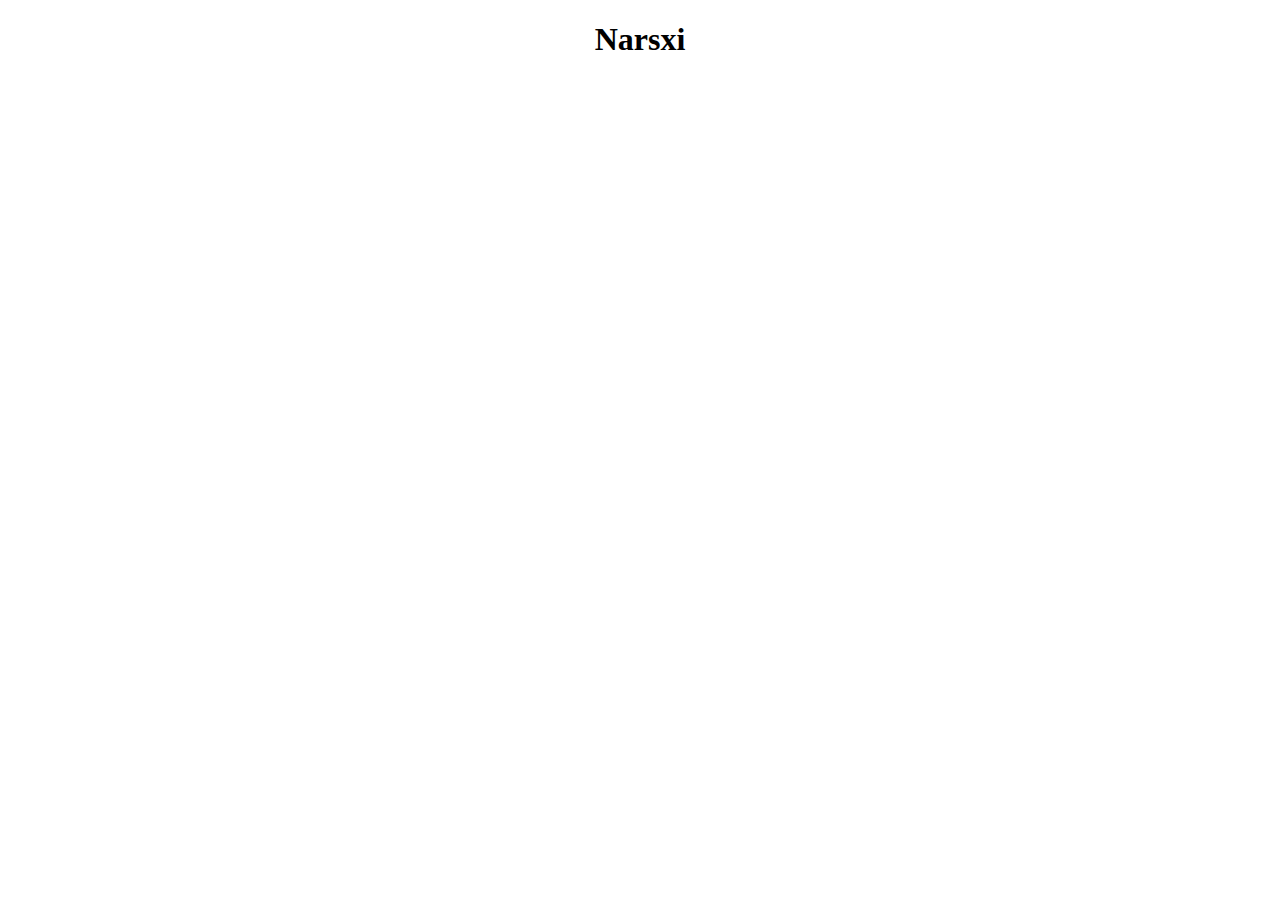
==== index.html @ 39658d0c "yes" ====
<!DOCTYPE HTML> 
<head>
<!--Webpage Title-->
<title>Narsxi's Website</title>    
<!---Fav Icon-->
<link rel="icon" href="ADD FAV ICON HERE" type="image/x-icon">
<!--Stylesheets-->
<link rel="stylesheet" href="/content/css/style.css">
<link href="https://stackpath.bootstrapcdn.com/font-awesome/4.7.0/css/font-awesome.min.css" rel="stylesheet" integrity="sha384-wvfXpqpZZVQGK6TAh5PVlGOfQNHSoD2xbE+QkPxCAFlNEevoEH3Sl0sibVcOQVnN" crossorigin="anonymous">
<!--Embed Stuff-->
<meta property="og:title" content="Narsxi">
<meta property="og:description" content="ADD DESCRIPTION HERE!">
<meta property="og:image" content="ADD BRANDING HERE!">
</head>
<body>
<h1 class="narsxi_title">Narsxi</h1>
</body>
</html>
---- content/css/style.css ----
.narsxi_title {
    text-align: center;
}
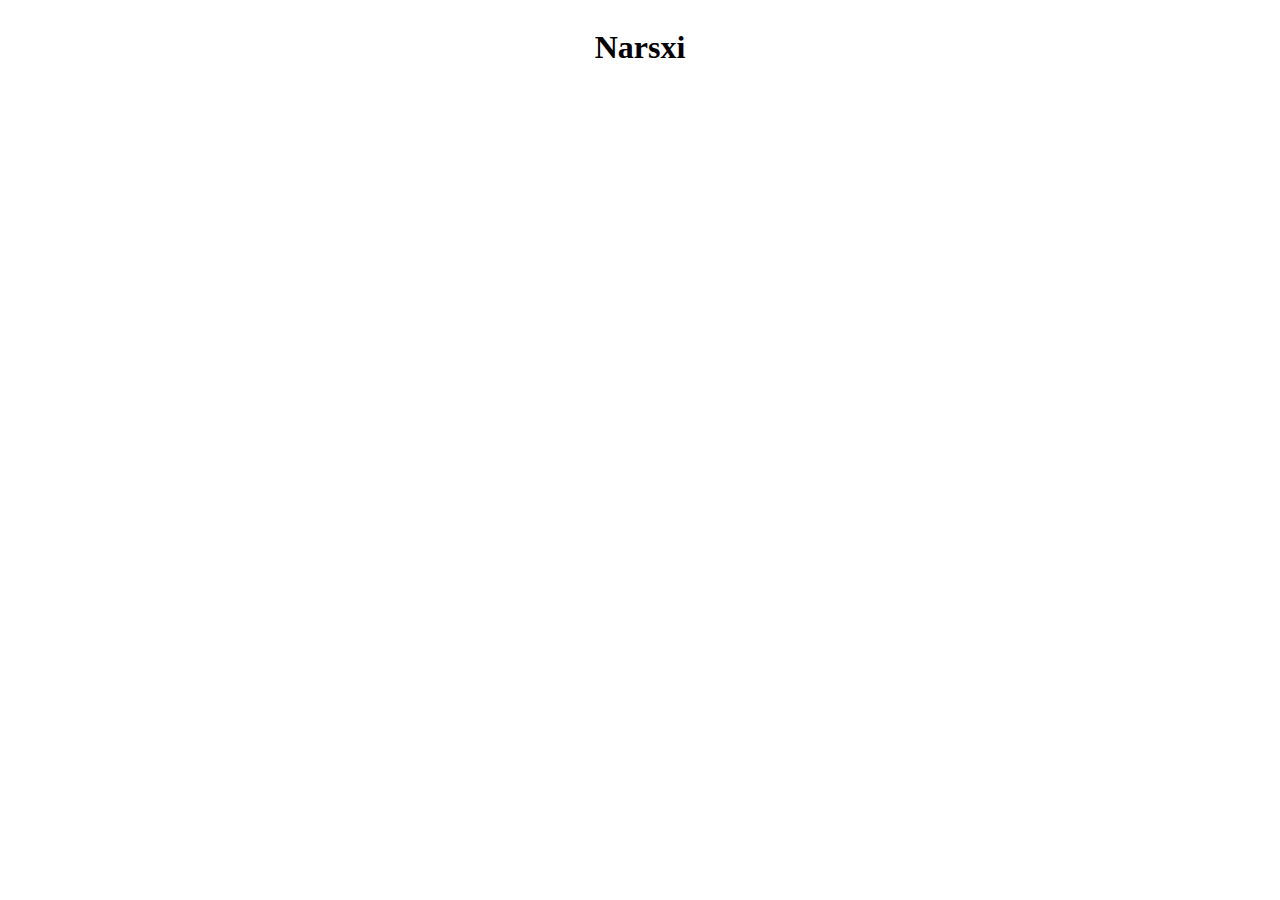
==== commit 7f228910: "k" ====
--- a/index.html
+++ b/index.html
@@ -13,6 +13,9 @@
 <meta property="og:image" content="ADD BRANDING HERE!">
 </head>
 <body>
+<div class="site_content">
 <h1 class="narsxi_title">Narsxi</h1>
+<p class="yes"
+</div>
 </body>
 </html>--- a/content/css/style.css
+++ b/content/css/style.css
@@ -1,3 +1,9 @@
+body {
+    background-color: white;
+}
+.site_content {
+    text-align: center;
+}
 .narsxi_title {
-    text-align: center;
+    display: inline-block;
 }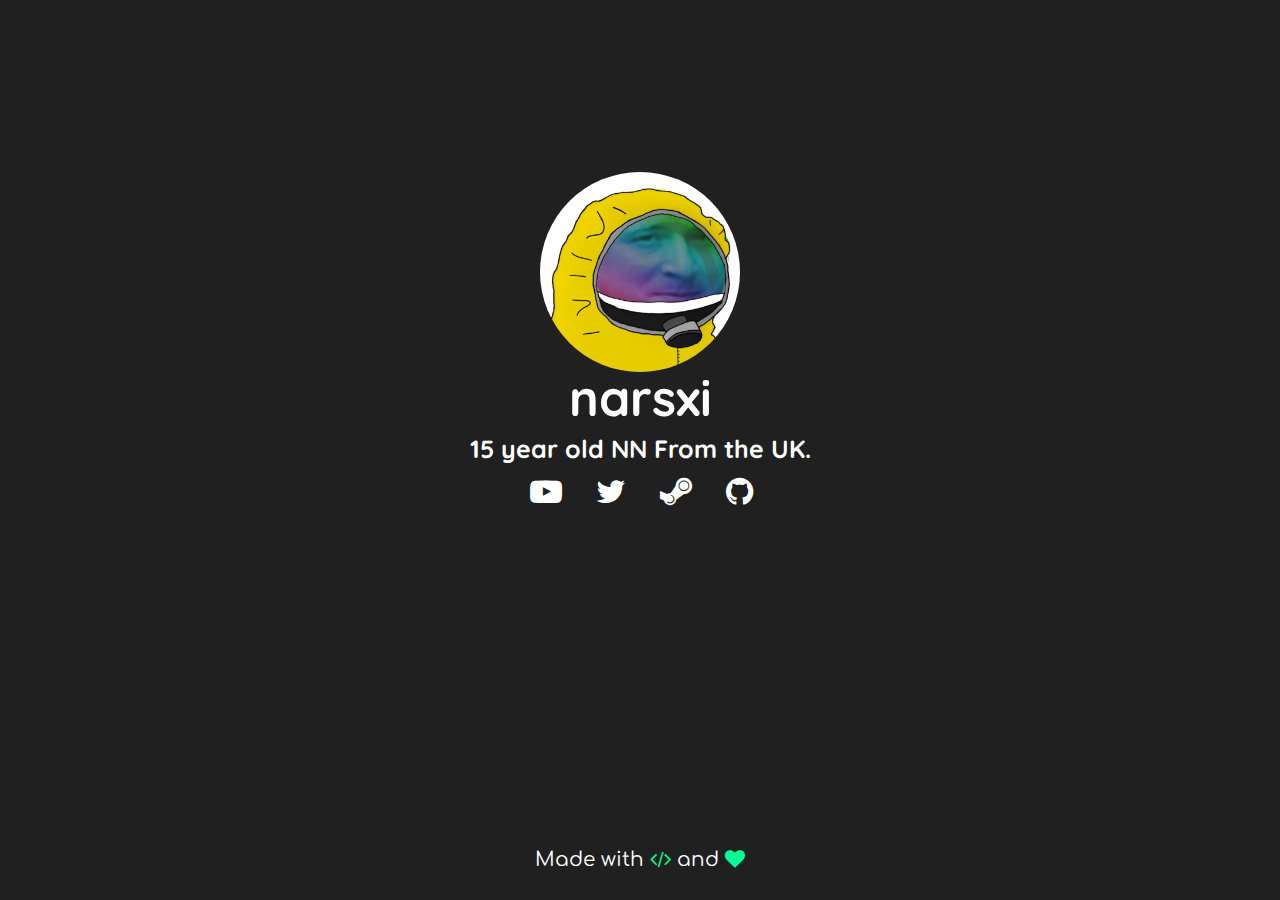
==== commit 0f35307b: "Added Dark Mode And Footer" ====
--- a/index.html
+++ b/index.html
@@ -1,21 +1,41 @@
 <!DOCTYPE HTML> 
 <head>
 <!--Webpage Title-->
-<title>Narsxi's Website</title>    
+<title>narsxi's Website</title>    
 <!---Fav Icon-->
-<link rel="icon" href="ADD FAV ICON HERE" type="image/x-icon">
+<link rel="icon" href="http://narsxi.club/img/logo.jpg" type="image/x-icon">
 <!--Stylesheets-->
-<link rel="stylesheet" href="/content/css/style.css">
+<link rel="stylesheet" href="content/css/style.css">
+<link rel="stylesheet" href="content/css/animate.css">
 <link href="https://stackpath.bootstrapcdn.com/font-awesome/4.7.0/css/font-awesome.min.css" rel="stylesheet" integrity="sha384-wvfXpqpZZVQGK6TAh5PVlGOfQNHSoD2xbE+QkPxCAFlNEevoEH3Sl0sibVcOQVnN" crossorigin="anonymous">
+<!--Fonts-->
+<link href="https://fonts.googleapis.com/css?family=Quicksand&display=swap" rel="stylesheet">
+<link href="https://fonts.googleapis.com/css?family=Comfortaa&display=swap" rel="stylesheet">
+<!--Particles.js-->
+<script src="../particles.js"></script>
+<script src="js/app.js"></script>
 <!--Embed Stuff-->
-<meta property="og:title" content="Narsxi">
-<meta property="og:description" content="ADD DESCRIPTION HERE!">
-<meta property="og:image" content="ADD BRANDING HERE!">
+<meta property="og:title" content="narsxi">
+<meta property="og:description" content="15 year old NN From the UK.">
+<meta property="og:image" content="http://narsxi.club/img/logo.jpg">
 </head>
 <body>
-<div class="site_content">
-<h1 class="narsxi_title">Narsxi</h1>
-<p class="yes"
+<div class="site_content" style="padding-top:13%;text-align:center;">                            
+    <img src="img/logo.jpg" alt="Logo" class="narlogo">
+    <h1 class="narsxititle">narsxi</h1>
+    <h1 class="narsxisubtitle">15 year old NN From the UK.</h1>
+</div>
+<div class="socials"> 
+    <ul>
+        <li class="socialmediaicon"><a href="https://www.youtube.com/narsxi"><i class="fa fa-youtube-play fa-2x"></i></li></a>
+        <li class="socialmediaicon"><a href="https://twitter.com/narsxi"><i class="fa fa-twitter fa-2x"></i></li></a>
+        <li class="socialmediaicon"><a href="https://steamcommunity.com/id/vaccers"><i class="fa fa-steam fa-2x"></i></li></a>
+        <li class="socialmediaicon"><a href="https://github.com/narsxi"><i class="fa fa-github fa-2x"></i></li></a>
+    </ul>
+
+</div> 
+<div class="footerting">
+    <footer>Made with <i class="fa fa-code" style="color: rgb(0, 255, 149)";></i> and <i class="fa fa-heart" style="color: rgb(0, 255, 149)"> </i> </footer>
 </div>
 </body>
 </html>--- a/content/css/style.css
+++ b/content/css/style.css
@@ -1,9 +1,65 @@
 body {
-    background-color: white;
+    background-color: rgb(32, 32, 32);
 }
 .site_content {
     text-align: center;
 }
-.narsxi_title {
+
+.narlogo{
+    width: 200px;
+    height: 200px;
+    border-radius: 100%;
     display: inline-block;
+}
+
+.narsxititle{
+    font-family: 'Quicksand', sans-serif;
+    font-size:50px;
+    color:white;
+    margin-top: -10px;
+}
+
+.narsxisubtitle {
+    font-family: 'Quicksand', sans-serif;
+    font-size:25px;
+    color:white;
+    margin-top: -30px;
+}
+
+.socials {
+    text-align: center;
+    margin-top: -15px;
+    margin-right: 38px;
+    text-decoration: none;
+ }
+
+ li {
+    list-style: none;
+    margin: auto;
+    display: inline-block;
+    padding: 10px 15px;
+    color: black;
+    text-decoration: none;
+  }
+.socialmediaicon {
+    display: inline-block;
+    padding: 40 40px;
+    text-decoration: none;
+}
+.socials a {
+    color: white;
+    width: 200px;
+    text-decoration: none;
+}
+.socials a:hover {
+    color: rgb(0, 255, 149);
+    transition: 1s;
+}
+
+.footerting {
+    margin-top: 330px;  
+    text-align: center;
+    font-family: 'Comfortaa', cursive;
+    font-size:20px;
+    color: white;
 }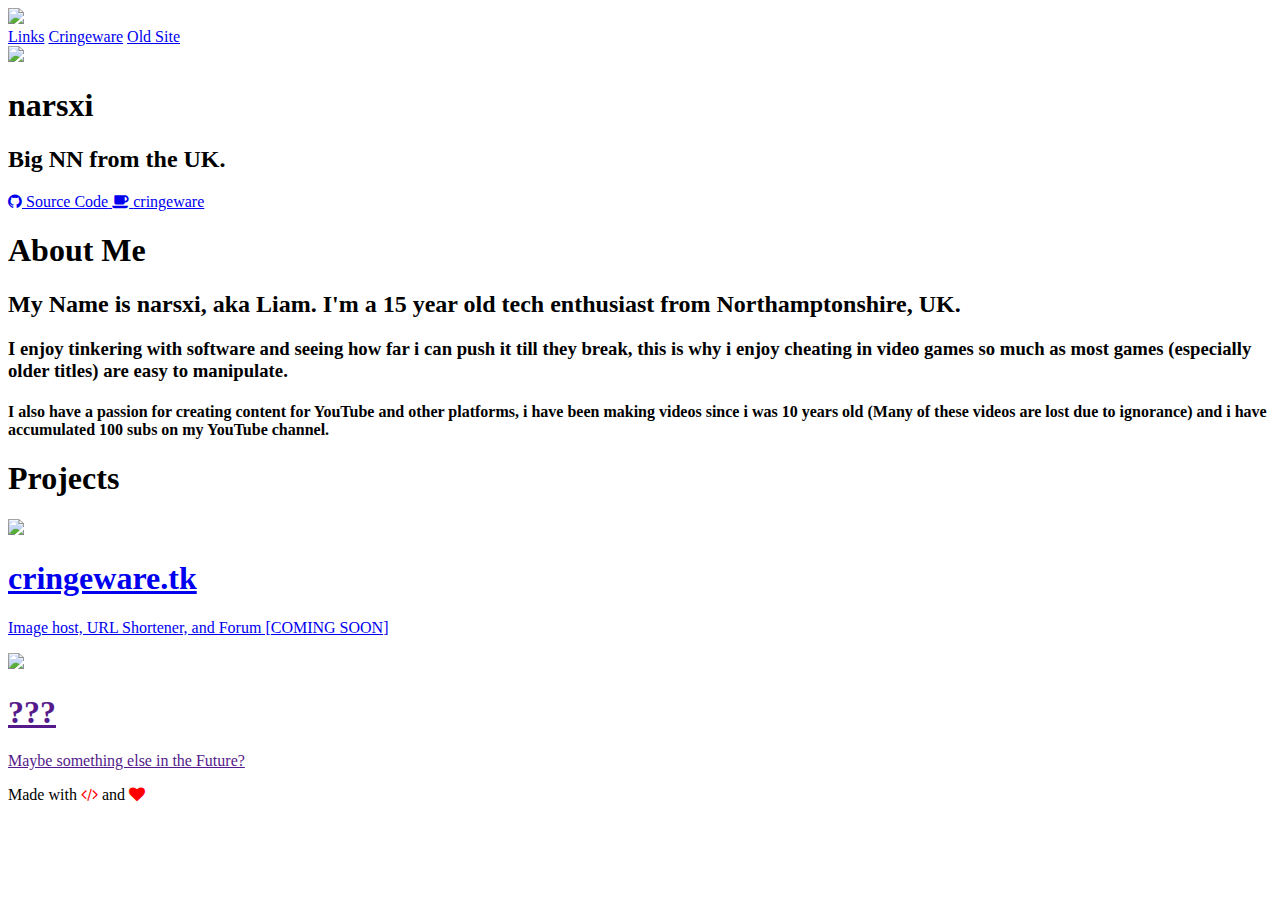
==== commit 1a33d62a: "Oops." ====
--- a/index.html
+++ b/index.html
@@ -1,41 +1,124 @@
-<!DOCTYPE HTML> 
+<!DOCTYPE html>
+<html>
+
 <head>
-<!--Webpage Title-->
-<title>narsxi's Website</title>    
-<!---Fav Icon-->
-<link rel="icon" href="http://narsxi.club/img/logo.jpg" type="image/x-icon">
-<!--Stylesheets-->
-<link rel="stylesheet" href="content/css/style.css">
-<link rel="stylesheet" href="content/css/animate.css">
-<link href="https://stackpath.bootstrapcdn.com/font-awesome/4.7.0/css/font-awesome.min.css" rel="stylesheet" integrity="sha384-wvfXpqpZZVQGK6TAh5PVlGOfQNHSoD2xbE+QkPxCAFlNEevoEH3Sl0sibVcOQVnN" crossorigin="anonymous">
-<!--Fonts-->
-<link href="https://fonts.googleapis.com/css?family=Quicksand&display=swap" rel="stylesheet">
-<link href="https://fonts.googleapis.com/css?family=Comfortaa&display=swap" rel="stylesheet">
-<!--Particles.js-->
-<script src="../particles.js"></script>
-<script src="js/app.js"></script>
-<!--Embed Stuff-->
-<meta property="og:title" content="narsxi">
-<meta property="og:description" content="15 year old NN From the UK.">
-<meta property="og:image" content="http://narsxi.club/img/logo.jpg">
+    <meta charset="utf-8">
+    <meta http-equiv="X-UA-Compatible" content="IE=edge">
+    <meta name="viewport" content="width=device-width, initial-scale=1">
+    <title>narsxi.club</title>
+    <link rel="icon" href="http://narsxi.club/media/logo.png" type="image/x-icon">
+    <link rel="stylesheet" href="https://maxcdn.bootstrapcdn.com/font-awesome/4.7.0/css/font-awesome.min.css">
+    <!-- Bulma Version 0.8.x-->
+    <link rel="stylesheet" href="https://unpkg.com/bulma@0.8.0/css/bulma.min.css" />
+    <link rel="stylesheet" type="text/css" href="css/main.css">
+    <!--Embed Stuff-->
+    <meta property="og:title" content="narsxi v3">
+    <meta property="og:description" content="Home">
+    <meta property="og:image" content="http://narsxi.club/media/other-logo.jpg">
 </head>
+
 <body>
-<div class="site_content" style="padding-top:13%;text-align:center;">                            
-    <img src="img/logo.jpg" alt="Logo" class="narlogo">
-    <h1 class="narsxititle">narsxi</h1>
-    <h1 class="narsxisubtitle">15 year old NN From the UK.</h1>
-</div>
-<div class="socials"> 
-    <ul>
-        <li class="socialmediaicon"><a href="https://www.youtube.com/narsxi"><i class="fa fa-youtube-play fa-2x"></i></li></a>
-        <li class="socialmediaicon"><a href="https://twitter.com/narsxi"><i class="fa fa-twitter fa-2x"></i></li></a>
-        <li class="socialmediaicon"><a href="https://steamcommunity.com/id/vaccers"><i class="fa fa-steam fa-2x"></i></li></a>
-        <li class="socialmediaicon"><a href="https://github.com/narsxi"><i class="fa fa-github fa-2x"></i></li></a>
-    </ul>
+    <nav class="navbar is-dark">
+        <div class="navbar-brand">
+            <a class="navbar-item" href="https://narsxi.club/">
+                <img src=media/logo.png>
+            </a>
+            <span class="navbar-burger burger mobile-nav" data-target="navMenu">
+                <span></span>
+                <span></span>
+                <span></span>
+            </span>
+        </div>
+        <div id="navMenu" class="navbar-menu">
+            <div class="navbar-end">
+                <a href="links.html" class="navbar-item">Links</a>
+                <a href="https://cringeware.tk/" class="navbar-item">Cringeware</a>
+                <a href="legacy/index.html" class="navbar-item">Old Site</a>
+            </div>
+        </div>
+    </nav>
+<section class="hero is-primary">
+    <div class="hero-body">
+        <div class="container has-text-centered">
+            <img src="media/other-logo.png" class="logo">
+            <div class="column is-6 is-offset-3">
+                <h1 class="title">
+                    narsxi
+                </h1>
+                <h2 class="subtitle">
+                    Big NN from the UK.
+                </h2>
+                <a class="button is-inverted" href="https://github.com/narsxi/narsxi.club">
+                    <span class="icon">
+                        <i class="fa fa-github"></i>
+                    </span>
+                    <span>Source Code</span>
+                </a>
+                <a class="button is-danger" href="https://cringeware.tk/">
+                    <span class="icon">
+                        <i class="fa fa-coffee"></i>
+                    </span>
+                    <span>cringeware</span>
+                </a>
+                </div>
+            </div>
+        </div>
+</section>
 
-</div> 
-<div class="footerting">
-    <footer>Made with <i class="fa fa-code" style="color: rgb(0, 255, 149)";></i> and <i class="fa fa-heart" style="color: rgb(0, 255, 149)"> </i> </footer>
-</div>
+<section class="hero is-info">
+    <div class="hero-body">
+        <div class="container">
+            <div class="column is-6">
+                <h1 class="title">
+                    About Me
+                </h1>
+                <h2 class="subtitle">
+                    My Name is narsxi, aka Liam. I'm a 15 year old tech enthusiast from Northamptonshire, UK.
+                </h2>
+                <h3 class="subtitle">
+                    I enjoy tinkering with software and seeing how far i can push it till they break, this is why i enjoy cheating in video games so much as most games (especially older titles) are easy to manipulate.
+                </h3>
+                <h4 class="subtitle">
+                    I also have a passion for creating content for YouTube and other platforms, i have been making videos since i was 10 years old (Many of these videos are lost due to ignorance) and i have accumulated 100 subs on my YouTube channel.   
+                </h4>
+                </div>
+            </div>
+        </div>
+</section>
+
+<section class="hero is-primary">
+    <div class="hero-body">
+        <div class="container has-text-centered">
+            <div class="column">
+                <h1 class="title">
+                    Projects
+                </h1>
+                <div class=columns>
+                    <a href=https://cringeware.tk/ class=column>
+                        <img src=media/cringe.png class=plogo>
+                        <br>
+                        <h1 class=subtitle> 
+                            cringeware.tk
+                        </h1>
+                        <p class="subtitle is-6"> Image host, URL Shortener, and Forum [COMING SOON]</p>
+                    </a>
+                    <a href="" class=column>
+                        <img src=media/shh.png class=plogo>
+                        <br>
+                        <h1 class=subtitle> ??? </h1>
+                        <p class="subtitle is-6"> Maybe something else in the Future? </p>
+                    </a>
+                </div>
+                </div>
+            </div>
+        </div>
+</section>
+<footer class="footer">
+    <div class="content has-text-centered">
+        <p>
+            Made with <i class="fa fa-code" style="color: rgb(255, 0, 0)";></i> and <i class="fa fa-heart" style="color: rgb(255, 0, 0)"> </i> 
+        </p>
+    </div>
+  </footer>
+<script async type="text/javascript" src="../js/bulma.js"></script>
 </body>
-</html>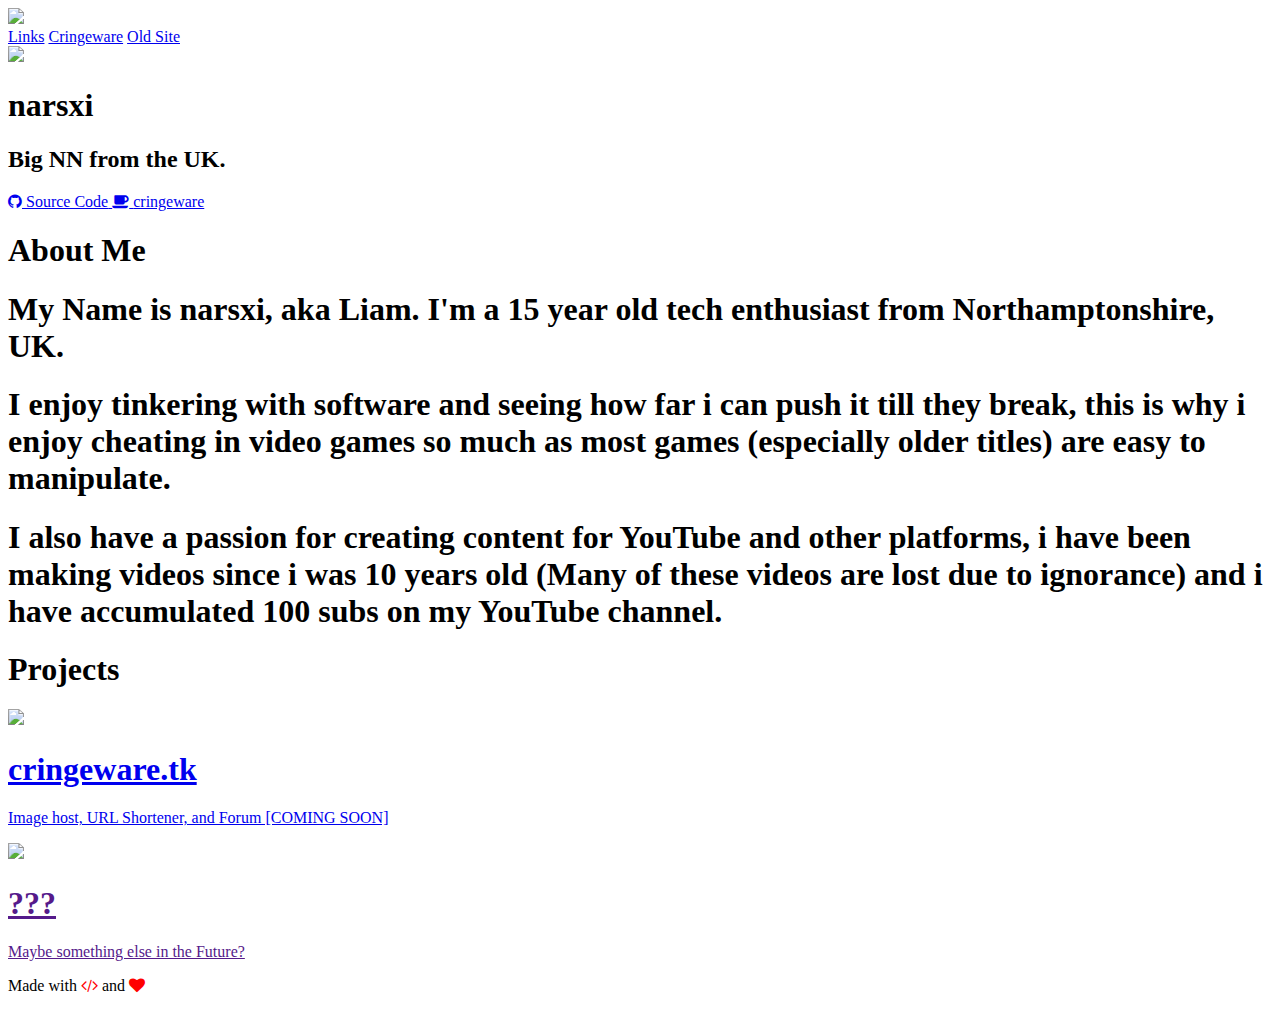
==== commit a44f7976: "fixed some bs" ====
--- a/index.html
+++ b/index.html
@@ -6,7 +6,7 @@
     <meta http-equiv="X-UA-Compatible" content="IE=edge">
     <meta name="viewport" content="width=device-width, initial-scale=1">
     <title>narsxi.club</title>
-    <link rel="icon" href="http://narsxi.club/media/logo.png" type="image/x-icon">
+    <link rel="icon" href="http://narsxi.club/media/other-logo.png" type="image/x-icon">
     <link rel="stylesheet" href="https://maxcdn.bootstrapcdn.com/font-awesome/4.7.0/css/font-awesome.min.css">
     <!-- Bulma Version 0.8.x-->
     <link rel="stylesheet" href="https://unpkg.com/bulma@0.8.0/css/bulma.min.css" />
@@ -23,11 +23,6 @@
             <a class="navbar-item" href="https://narsxi.club/">
                 <img src=media/logo.png>
             </a>
-            <span class="navbar-burger burger mobile-nav" data-target="navMenu">
-                <span></span>
-                <span></span>
-                <span></span>
-            </span>
         </div>
         <div id="navMenu" class="navbar-menu">
             <div class="navbar-end">
@@ -68,19 +63,19 @@
 <section class="hero is-info">
     <div class="hero-body">
         <div class="container">
-            <div class="column is-6">
+            <div class="column has-text-centered">
                 <h1 class="title">
                     About Me
                 </h1>
-                <h2 class="subtitle">
+                <h1 class="subtitle">
                     My Name is narsxi, aka Liam. I'm a 15 year old tech enthusiast from Northamptonshire, UK.
-                </h2>
-                <h3 class="subtitle">
+                </h1>
+                <h1 class="subtitle">
                     I enjoy tinkering with software and seeing how far i can push it till they break, this is why i enjoy cheating in video games so much as most games (especially older titles) are easy to manipulate.
-                </h3>
-                <h4 class="subtitle">
+                </h1>
+                <h1 class="subtitle">
                     I also have a passion for creating content for YouTube and other platforms, i have been making videos since i was 10 years old (Many of these videos are lost due to ignorance) and i have accumulated 100 subs on my YouTube channel.   
-                </h4>
+                </h1>
                 </div>
             </div>
         </div>
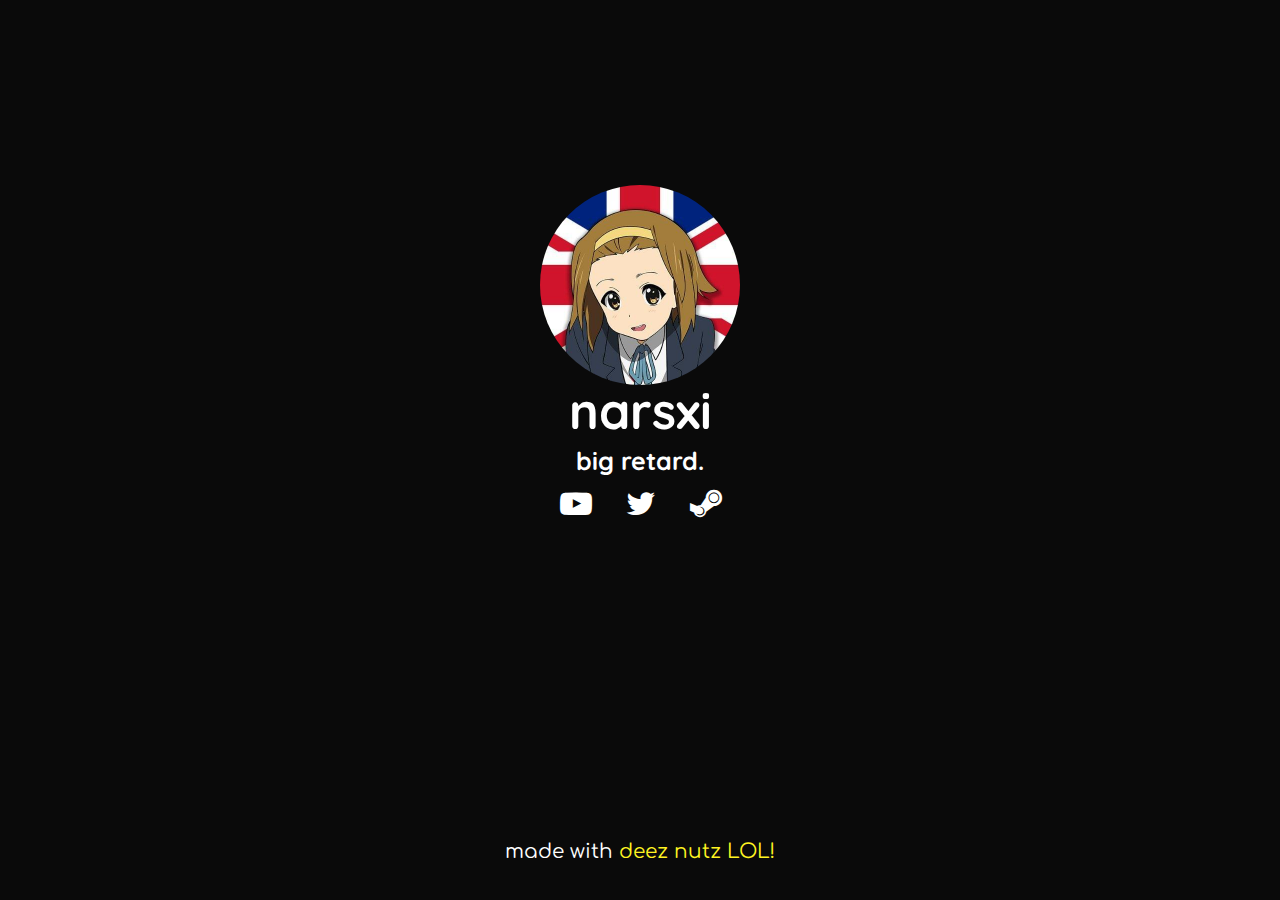
==== commit 877b0ec6: "Updated to V4783498723498723498732" ====
--- a/index.html
+++ b/index.html
@@ -1,119 +1,37 @@
-<!DOCTYPE html>
-<html>
-
+<!DOCTYPE HTML>
 <head>
-    <meta charset="utf-8">
-    <meta http-equiv="X-UA-Compatible" content="IE=edge">
-    <meta name="viewport" content="width=device-width, initial-scale=1">
-    <title>narsxi.club</title>
-    <link rel="icon" href="http://narsxi.club/media/other-logo.png" type="image/x-icon">
-    <link rel="stylesheet" href="https://maxcdn.bootstrapcdn.com/font-awesome/4.7.0/css/font-awesome.min.css">
-    <!-- Bulma Version 0.8.x-->
-    <link rel="stylesheet" href="https://unpkg.com/bulma@0.8.0/css/bulma.min.css" />
-    <link rel="stylesheet" type="text/css" href="css/main.css">
-    <!--Embed Stuff-->
-    <meta property="og:title" content="narsxi v3">
-    <meta property="og:description" content="Home">
-    <meta property="og:image" content="http://narsxi.club/media/other-logo.jpg">
+<!--Webpage Title-->
+<title>narsxi's Website</title>
+<!---Fav Icon-->
+<link rel="icon" href="img/profile.jpg" type="image/x-icon">
+<!--Stylesheets-->
+<link rel="stylesheet"href="https://cdnjs.cloudflare.com/ajax/libs/animate.css/4.1.1/animate.min.css"/>
+<link rel="stylesheet" href="content/css/style.css">
+<link href="https://stackpath.bootstrapcdn.com/font-awesome/4.7.0/css/font-awesome.min.css" rel="stylesheet" integrity="sha384-wvfXpqpZZVQGK6TAh5PVlGOfQNHSoD2xbE+QkPxCAFlNEevoEH3Sl0sibVcOQVnN" crossorigin="anonymous">
+<!--Fonts-->
+<link href="https://fonts.googleapis.com/css?family=Quicksand&display=swap" rel="stylesheet">
+<link href="https://fonts.googleapis.com/css?family=Comfortaa&display=swap" rel="stylesheet">
+<!--Embed Stuff-->
+<meta property="og:title" content="narsxi">
+<meta property="og:description" content="17 year old NN From the UK.">
+<meta property="og:image" content="http://narsxi.club/img/logo.jpg">
 </head>
 
 <body>
-    <nav class="navbar is-dark">
-        <div class="navbar-brand">
-            <a class="navbar-item" href="https://narsxi.club/">
-                <img src=media/logo.png>
-            </a>
-        </div>
-        <div id="navMenu" class="navbar-menu">
-            <div class="navbar-end">
-                <a href="links.html" class="navbar-item">Links</a>
-                <a href="https://cringeware.tk/" class="navbar-item">Cringeware</a>
-                <a href="legacy/index.html" class="navbar-item">Old Site</a>
-            </div>
-        </div>
-    </nav>
-<section class="hero is-primary">
-    <div class="hero-body">
-        <div class="container has-text-centered">
-            <img src="media/other-logo.png" class="logo">
-            <div class="column is-6 is-offset-3">
-                <h1 class="title">
-                    narsxi
-                </h1>
-                <h2 class="subtitle">
-                    Big NN from the UK.
-                </h2>
-                <a class="button is-inverted" href="https://github.com/narsxi/narsxi.club">
-                    <span class="icon">
-                        <i class="fa fa-github"></i>
-                    </span>
-                    <span>Source Code</span>
-                </a>
-                <a class="button is-danger" href="https://cringeware.tk/">
-                    <span class="icon">
-                        <i class="fa fa-coffee"></i>
-                    </span>
-                    <span>cringeware</span>
-                </a>
-                </div>
-            </div>
-        </div>
-</section>
-
-<section class="hero is-info">
-    <div class="hero-body">
-        <div class="container">
-            <div class="column has-text-centered">
-                <h1 class="title">
-                    About Me
-                </h1>
-                <h1 class="subtitle">
-                    My Name is narsxi, aka Liam. I'm a 15 year old tech enthusiast from Northamptonshire, UK.
-                </h1>
-                <h1 class="subtitle">
-                    I enjoy tinkering with software and seeing how far i can push it till they break, this is why i enjoy cheating in video games so much as most games (especially older titles) are easy to manipulate.
-                </h1>
-                <h1 class="subtitle">
-                    I also have a passion for creating content for YouTube and other platforms, i have been making videos since i was 10 years old (Many of these videos are lost due to ignorance) and i have accumulated 100 subs on my YouTube channel.   
-                </h1>
-                </div>
-            </div>
-        </div>
-</section>
-
-<section class="hero is-primary">
-    <div class="hero-body">
-        <div class="container has-text-centered">
-            <div class="column">
-                <h1 class="title">
-                    Projects
-                </h1>
-                <div class=columns>
-                    <a href=https://cringeware.tk/ class=column>
-                        <img src=media/cringe.png class=plogo>
-                        <br>
-                        <h1 class=subtitle> 
-                            cringeware.tk
-                        </h1>
-                        <p class="subtitle is-6"> Image host, URL Shortener, and Forum [COMING SOON]</p>
-                    </a>
-                    <a href="" class=column>
-                        <img src=media/shh.png class=plogo>
-                        <br>
-                        <h1 class=subtitle> ??? </h1>
-                        <p class="subtitle is-6"> Maybe something else in the Future? </p>
-                    </a>
-                </div>
-                </div>
-            </div>
-        </div>
-</section>
-<footer class="footer">
-    <div class="content has-text-centered">
-        <p>
-            Made with <i class="fa fa-code" style="color: rgb(255, 0, 0)";></i> and <i class="fa fa-heart" style="color: rgb(255, 0, 0)"> </i> 
-        </p>
-    </div>
-  </footer>
-<script async type="text/javascript" src="../js/bulma.js"></script>
+<div style="padding-top:14%;text-align:center;">
+    <img src="img/profile.jpg" alt="Logo" class="narlogo animate__bounceIn">
+    <h1 class="narsxititle animate__bounceIn"><span>narsxi</span></h1>
+    <h1 class="narsxisubtitle animate__bounceIn">big retard.</h1>
+</div>
+<div class="socials animate__bounceIn">
+    <ul>
+        <li class="socialmediaicon"><a href="https://www.youtube.com/narsxi"><i class="fa fa-youtube-play fa-2x"></i></li></a>
+        <li class="socialmediaicon"><a href="https://twitter.com/kebablad"><i class="fa fa-twitter fa-2x"></i></li></a>
+        <li class="socialmediaicon"><a href="https://steamcommunity.com/id/rustcoat"><i class="fa fa-steam fa-2x"></i></li></a>
+    </ul>
+</div>
+<div class="footer">
+    <footer>made with <a class="f" href="https://www.youtube.com/watch?v=XBbzu6IM-Mg"> deez nutz LOL! </a> </footer>
+</div>
 </body>
+</html>
--- a/content/css/style.css
+++ b/content/css/style.css
@@ -0,0 +1,99 @@
+body {
+    background-color: rgb(10, 10, 10);
+}
+.site_content {
+    text-align: center;
+}
+
+.narlogo {
+    width: 200px;
+    height: 200px;
+    border-radius: 100%;
+    display: inline-block;
+}
+
+.narsxititle {
+    font-family: 'Quicksand', sans-serif;
+    font-size:50px;
+    color:white;
+    margin-top: -10px;
+}
+.narsxititle:hover span {
+  display: none
+}
+.narsxititle:hover:before {
+  content: "Liam"
+}
+
+.narsxisubtitle {
+    font-family: 'Quicksand', sans-serif;
+    font-size:25px;
+    color:white;
+    margin-top: -30px;
+}
+
+.socials {
+    text-align: center;
+    margin-top: -15px;
+    margin-right: 38px;
+    text-decoration: none;
+ }
+
+ li {
+    list-style: none;
+    margin: auto;
+    display: inline-block;
+    padding: 10px 15px;
+    color: black;
+    text-decoration: none;
+  }
+
+.f {
+    text-decoration: none;
+    color: rgb(255, 244, 33);
+  }
+
+.f:hover {
+    color: rgb(185, 33, 255);
+    font-weight: bold;
+  }
+
+.socialmediaicon {
+    display: inline-block;
+    padding: 40 40px;
+    text-decoration: none;
+}
+
+.socials a {
+    color: white;
+    text-decoration: none;
+    transition: 0.5s;
+}
+
+.socials a:hover {
+    color: rgb(255, 244, 33);
+    transition: 0.5s;
+}
+
+.footer {
+    margin-top: 310px;
+    text-align: center;
+    font-family: 'Comfortaa', cursive;
+    font-size:20px;
+    color: white;
+}
+
+/* Yoinked off of w3schools kek*/
+.btn {
+    background-color: red; /* Blue background */
+    border: none; /* Remove borders */
+    color: white; /* White text */
+    padding: 12px 20px; /* Some padding */
+    font-size: 20px; /* Set a font size */
+    cursor: pointer; /* Mouse pointer on hover */
+  }
+
+  /* Darker background on mouse-over */
+  .btn:hover {
+    background-color: crimson;
+  }
